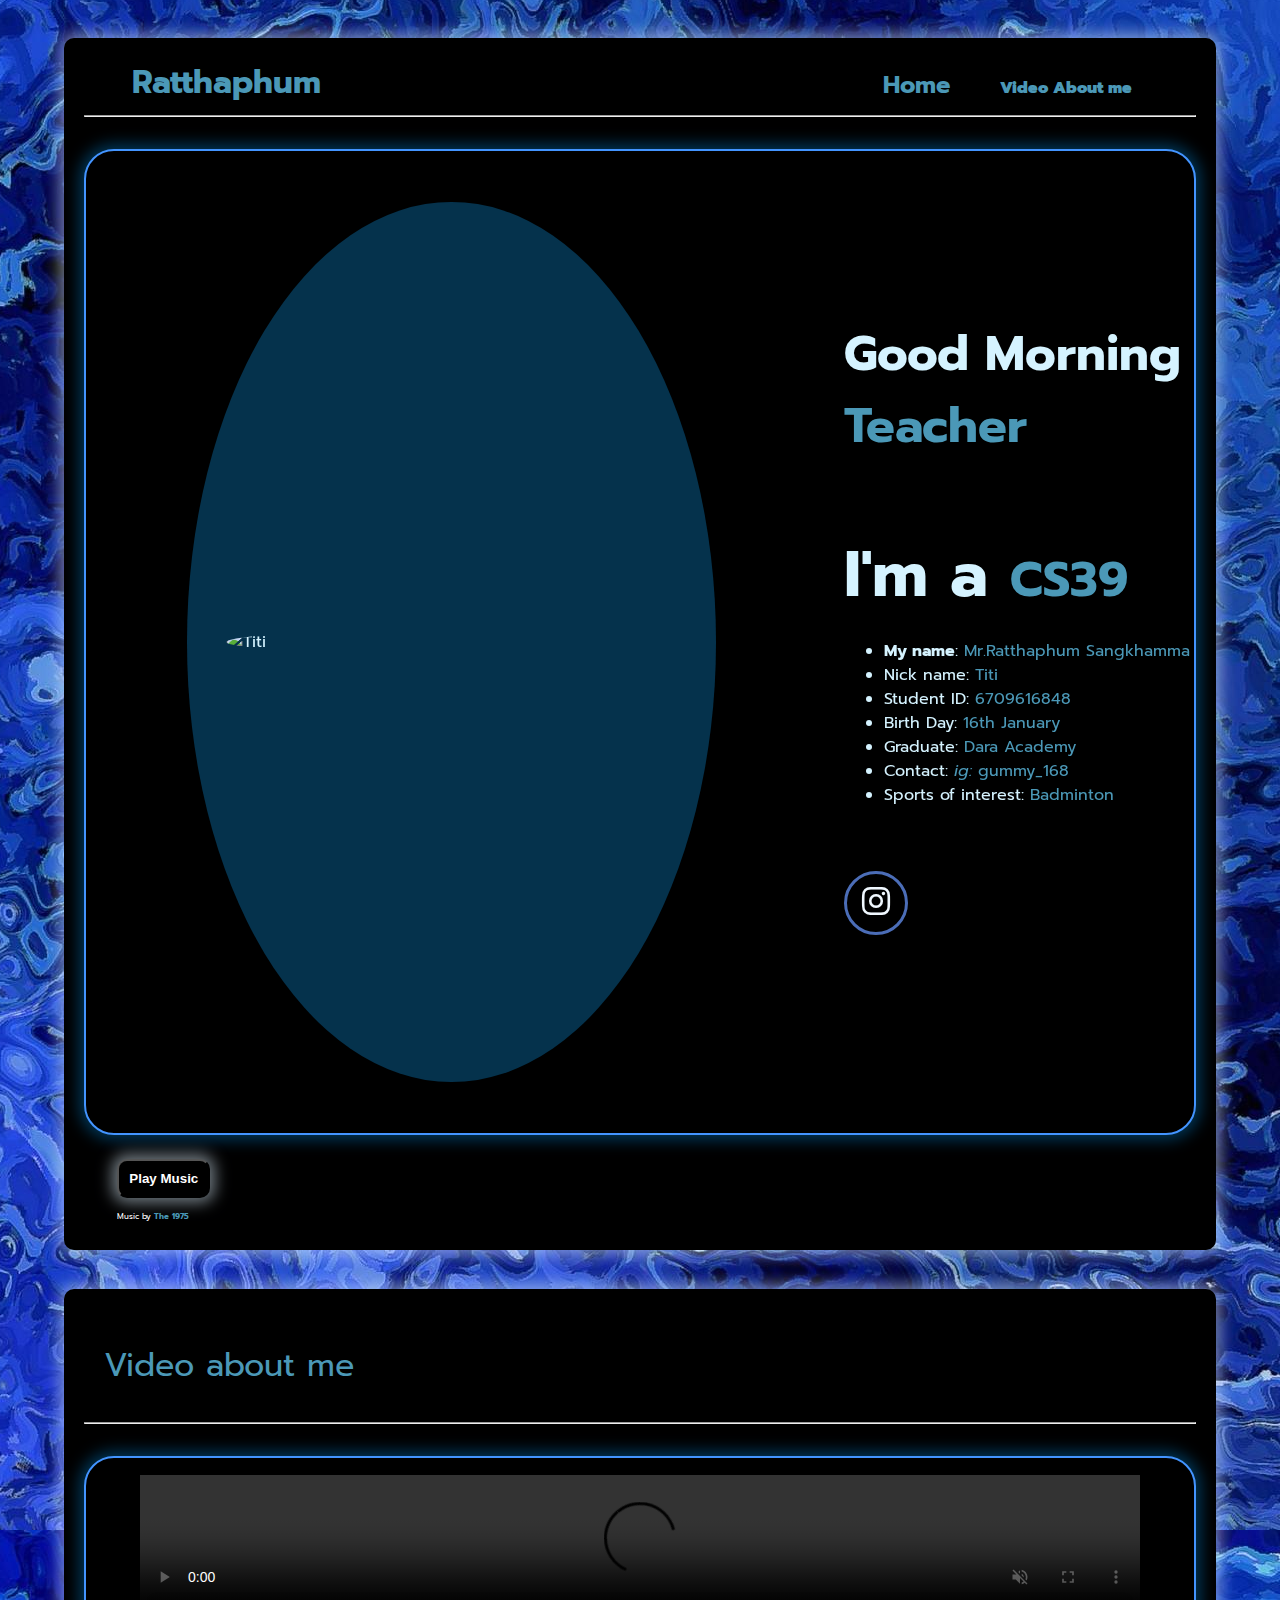
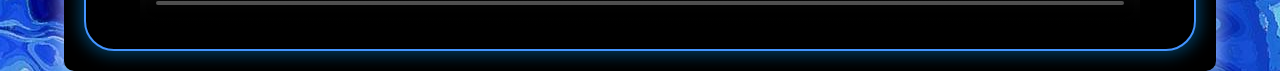
==== About_me.html @ c9fd3da2 "rename file" ====
<!DOCTYPE html>
<html lang="en">

<head>
    <title>My CSTU Story</title>
    <meta name="viewport" content="width=device-width, initial-scale=1.0, user-scalable=no">
    <link rel="stylesheet" href="https://cdnjs.cloudflare.com/ajax/libs/font-awesome/6.5.2/css/all.min.css">
    <link rel="stylesheet" href="mystyle.css">
    <script defer src="all.js"></script>

</head>

<body class="bg">

    <audio id="Avoice" autoplay loop>
        <source id="background-audio" src="resources/The 1975 - Robbers.mp3" type="audio/mpeg">
    </audio>

    <div class=" b ">

        <div class="f">
            <header>
                <nav>
                    <a class="top"><span>Ratthaphum</span></a>
                    <a href="index.html" id="home"><span>Home</span></a>
                    <a href="#Video" id="about_me"><strong><span>Video About me</span></strong></a>
                </nav>
            </header>
            <hr><br>
            <section class="detail imagine_pro">
                <div class="bimage hidden">
                    <div class="detail-img">
                        <blockquote><img src="resources/retouch_2024083016244024.jpg" alt="Titi" class="pimage">
                        </blockquote>
                    </div>
                </div>

                <div class="detail-content">
                    <h1 class="hidden" style="font-size: 3rem;"> Good Morning <span>Teacher</span></h1>
                    <h3 class="typing-text hidden">I'm a <span class="transpan">CS39</span></h3>
                    <ul class="info hidden">
                        <li><b>My name</b>: <span>Mr.Ratthaphum Sangkhamma</span></li>
                        <li>Nick name: <span>Titi</span> </li>
                        <li>Student ID: <span>6709616848</span></li>
                        <li>Birth Day: <span>16th January</span></li>
                        <li>Graduate: <span>Dara Academy</span></li>
                        <li>Contact: <span><i>ig:</i> gummy_168</span></li>
                        <li>Sports of interest: <span>Badminton</span></li>
                    </ul>
                    <blockquote>
                        <div class="s-icons hidden">
                            <a href="https://www.instagram.com/gummy_168?igsh=MXhnNWl3OWJvNnVndA==">
                                <i class="fa-brands fa-instagram" style="color: aliceblue;"></i>
                            </a>
                        </div>
                    </blockquote>

                </div>
            </section>
            <di>
                <nav>
                    <br><button id="AButton" class="button_music" onclick="togglePlayPause()"><b>Play Music</b></button>
                    <p class="text_credit"><br> Music by <span><strong>The 1975</strong></span> </p>
                </nav>
            </di>

        </div>
        <div id="Video">
            <div class="f">
                <p class="Top-2">Video about me</p>
                <hr><br>
                <div class="detail imagine_pro">
                    <p><video id="video" controls muted loop width="1000" src="resources/VCS100.mp4"
                            type="video/mp4"></video>
                    </p>

                </div>
            </div>
            <script>

                const audio = document.getElementById('Avoice');
                const video = document.getElementById('video');
                const button = document.getElementById('AButton');


                audio.volume = 0.3;


                function togglePlayPause() {
                    if (audio.paused) {
                        audio.play();
                        button.textContent = "Pause Music";
                    } else {
                        audio.pause();
                        button.textContent = "Play Music";
                    }
                }


                video.addEventListener('play', () => {
                    audio.pause();
                    button.textContent = "Play Music";
                });


                video.addEventListener('pause', () => {
                    audio.play();
                    button.textContent = "Pause Music";
                });


                video.addEventListener('ended', () => {
                    audio.play();
                    button.textContent = "Pause Music";
                });
            </script>

        </div>

    </div>





</body>

</html>
---- mystyle.css ----
@import url('https://fonts.googleapis.com/css2?family=BoonBoon&family=Kanit:wght@300&family=Mali:wght@300&family=Prompt:wght@300&family=Sukhumvit+Set:wght@300&display=swap');

* {
    box-sizing: border-box;
}

body {
    width: 100%;
    height: 100vh;
    margin: 0 auto;
    display: flex;
}

.top {
    font-size: 2rem;
    color: rgb(255, 255, 255);
    font-weight: bolder;
    cursor: pointer;
    transition: 0.3s;
}

.top:hover {
    font-size: 3rem;
    transform: 1.2s;
}

section {
    min-height: 100vh;
    padding: 5rem 9% 5rem;
}


nav a {
    text-decoration: none;
    margin-left: 3rem;
}

.textcolor {
    color: #000000;
}

span {
    color: #4b98b7;
}

span:hover {
    color: aqua;
}

.transpan {
    font-size: 3rem;
    cursor: pointer;
    transition: 0.2s, text-shadow 0.3s;
}

.transpan:hover {
    text-shadow: 0px 4px 10px rgba(2, 210, 247, 0.728);
    ;
    font-size: 4rem;
    cursor: pointer;
    transition: 1.2s;
}



.bg {
    margin: 0;
    padding: 0;
    background-image: url("resources/wp5354542-blue-pattern-wallpapers.jpg");
    background-size: auto;
    background-repeat: repeat;
    background-position: center;
    z-index: 0;

}

.overbody {
    position: fixed;
    top: 0;
    left: 0;
    width: 100%;
    height: 100%;
    background-color: rgba(255, 255, 255, 0.6);
    z-index: 0;
}

.ct {
    position: relative;
    z-index: 1;
    padding: 20px;
    text-align: center;
    color: #000000;
}


.b {
    color: rgb(213, 243, 255);
    font-family: 'Prompt', sans-serif;
    margin-left: auto;
    margin-right: auto;



}


.f {
    font-family: 'Prompt', sans-serif;
    margin-left: 5%;
    margin-right: 5%;
    margin-top: 3%;
    border: 3px #000000;
    padding: 20px;
    margin-bottom: 20px;
    border-radius: 10px;
    background-color: #000000;
    box-shadow: 0 0 15px 5px rgba(222, 242, 255, 0.5);


}

/*กล่อง all */


.f1 {
    font-family: 'Prompt', sans-serif;
    margin-left: auto;
    border: 3px #000000;
    padding: 20px;
    margin-bottom: 20px;
    border-radius: 15px;
    background-color: #000000;
    box-shadow: 2px 2px 10px rgba(0, 0, 0, 0.1);
    text-align: left;
    /* opacity: 0.7 */

}

/*กล่อง about */

.btext {
    padding: 10px;
    background-color: rgba(255, 255, 255, 0.8);
    background-size: cover;
    z-index: 0;

}

.button_music {
    color: #ffffff;
    background-color: #000000;
    text-align: left;
    padding: 10px;
    border-radius: 10px;
    margin-left: 3%;
    margin-top: auto;
    box-shadow: 0 0 15px 5px rgba(222, 242, 255, 0.5);
    z-index: 1;
}

.text_credit {
    font-size: 0.5rem;
    color: #ffffff;
    text-align: left;
    margin-top: auto;
    margin-left: 3%;
    z-index: 1;
    cursor: pointer;
    transition: 0.3s;
}

.text_credit:hover {
    font-size: 1rem;
    transform: 1.2s;
}



#home {
    font-weight: 700;
    font-size: 1.5rem;
    color: #ffffff;
    margin-right: 20px;
    cursor: pointer;
    transition: 0.3s;
    margin-left: 50%;
}

#about_me {
    font-weight: 700;
    margin-left: 1.5rem;
    font-size: 1rem;
    color: #ffffff;
    cursor: pointer;
    transition: 0.3s, text-shadow 0.3s;
}

#home:hover,
#about_me:hover {
    color: aqua;
    text-shadow: 0px 4px 10px rgba(2, 210, 247, 0.728);
    ;
    font-weight: 800;
    font-size: 1.5rem;
    transform: 1.2s;
}

.imagine_pro {
    border: 2px solid rgb(67, 148, 255);
    padding: 1px;
    border-radius: 30px;
    box-shadow: 0 0 15px 5px rgba(0, 157, 255, 0.34);
}

.detail {
    display: flex;
    justify-content: center;
    align-items: center;
    gap: 8rem;
    background-color: black;
}

.detail-content h3 {
    font-size: 4rem;
    margin-bottom: 1rem;
    font-weight: 700;
}


.detail-img {
    border-radius: 50%;
}

.bimage {
    padding: 10px;
    border: 2px;
    width: 800px;
    height: 880px;
    background-color: rgb(5, 50, 76);
    border-radius: 50%;
    margin-left: 100px;
    margin-top: 50px;
    margin-bottom: 50px;
    position: relative;
}


.pimage {
    width: 85%;
    height: auto;
    position: absolute;
    top: 50%;
    left: 50%;
    transform: translate(-50%, -50%);
    border-radius: 50%;
    cursor: pointer;
    transition: 0.3s, box-shadow 0.3s;
}

.pimage:hover {
    width: 90%;
    height: auto;
    box-shadow: 0px 5px 40px 50px rgba(64, 226, 255, 0.813);
    transform: 1.2s;

}

.s-icons {
    display: inline-flex;
    justify-content: center;
    align-items: center;
    width: 4rem;
    height: 4rem;
    background-color: transparent;
    border: 0.2rem solid #4b6db7;
    font-size: 2rem;
    border-radius: 50%;
    margin: 3rem 1.5rem 3rem -40px;
    transition: 0.3s ease;
    color: #4b6db7;
}

.s-icons:hover {
    color: rgb(255, 255, 255);
    transform: scale(1.3) translateY(-5px);
    background-color: #4bb0b7;
    box-shadow: 0 0 25px #42a2c97b;
}

.detail-img-2 {
    background-image: url(resources/wp5354542-blue-pattern-wallpapers.jpg);
    height: 100%;
    width: 100%;
    background-repeat: no-repeat;
    background-position: center;
    z-index: 0;
}

.Top-2 {
    font-family: 'Prompt', sans-serif;
    color: #4b98b7;
    font-size: 2rem;
    margin-left: 20px;
    cursor: pointer;
    transition: 0.2s, text-shadow 0.3s;
    text-decoration: none;
}

.Top-2:hover {
    font-size: 2.5rem;
    color: aqua;
    text-shadow: 0px 4px 10px rgba(2, 210, 247, 0.728);
    transform: 2s;
}

@media (max-width: 768px) {
    body {
      font-size: 14px;
    }
  
    .container {
      width: 100%;
    }
  }


  .hidden {
    opacity: 0;
    filter: blur(5px);
    transform: translate(-100%);
    transition: all 2s;

}

.show {
    opacity: 1;
    filter: blur(0);
    transform: translateX(0);
}
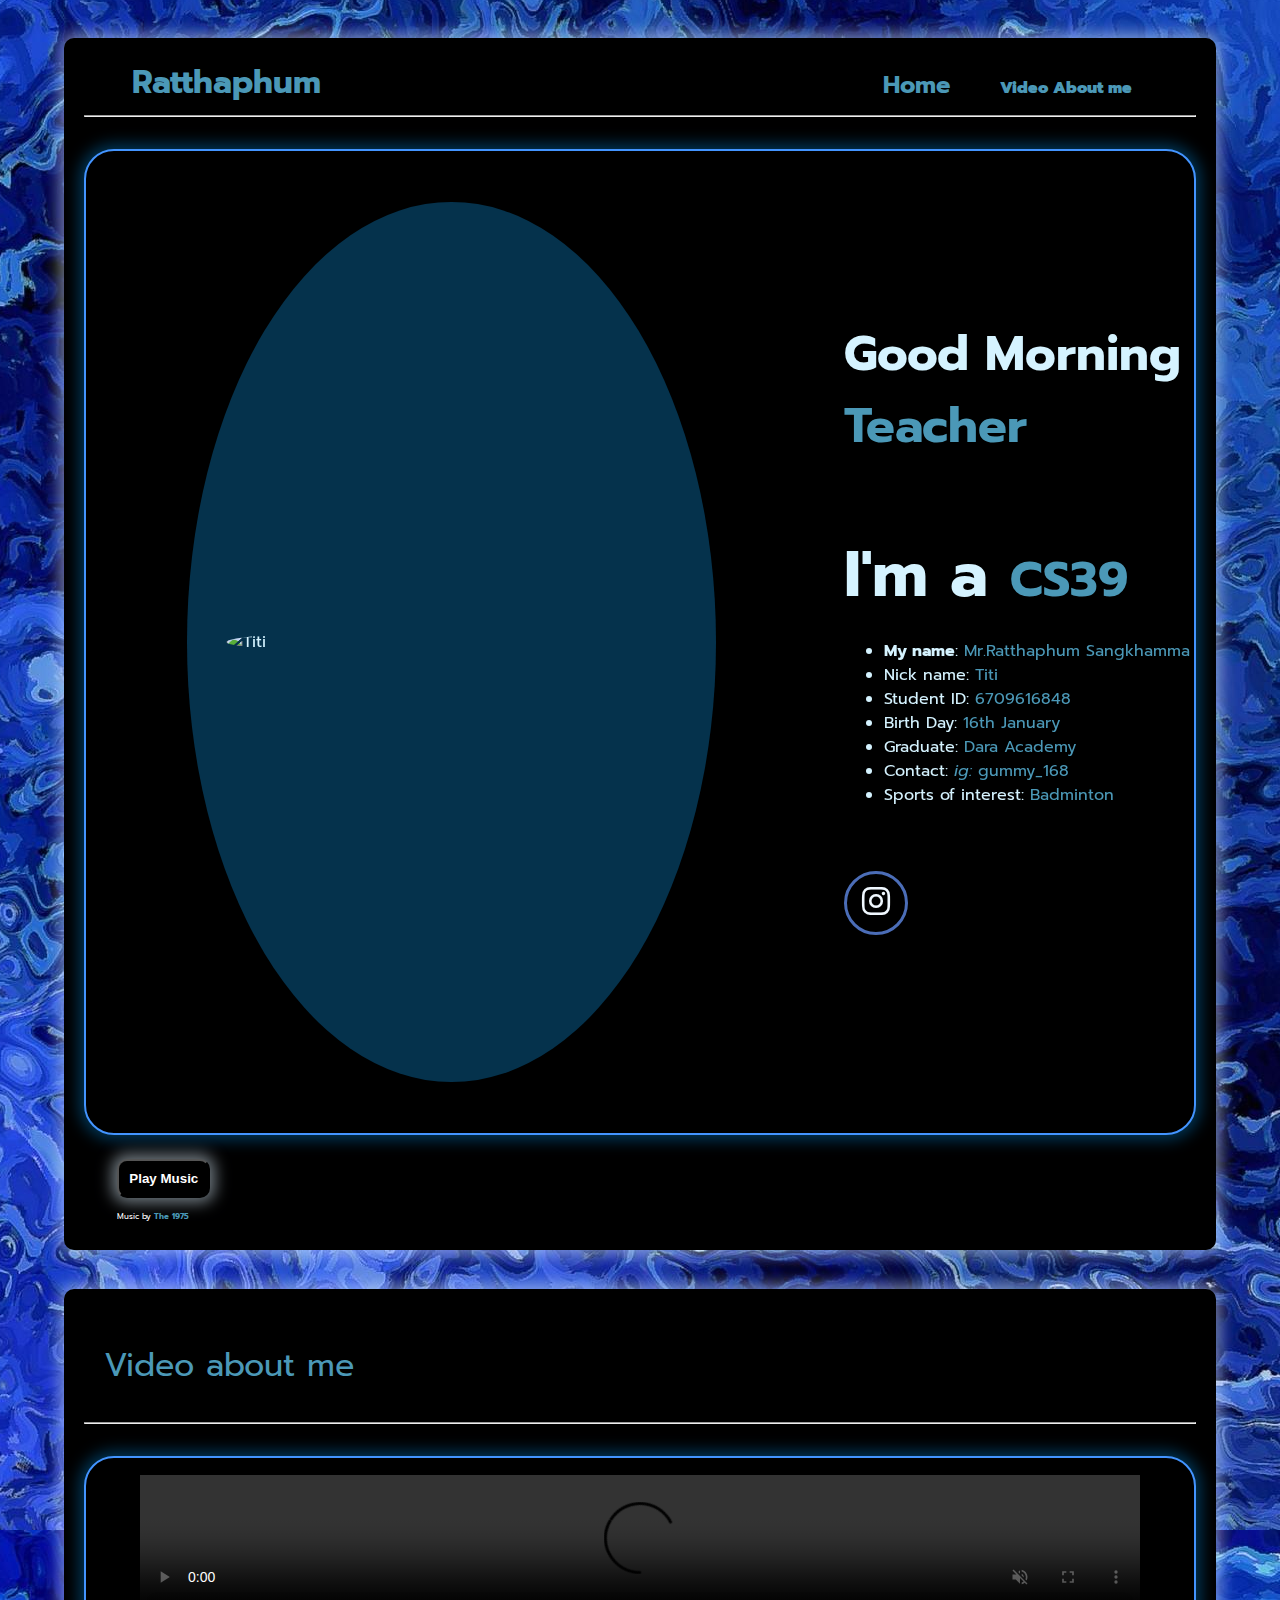
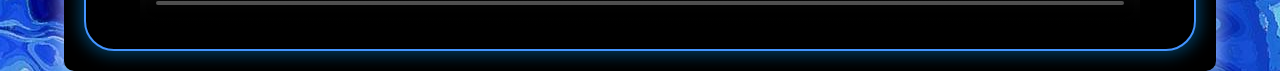
==== commit 72c63601: "Edit all file and setup" ====
--- a/About_me.html
+++ b/About_me.html
@@ -7,6 +7,7 @@
     <link rel="stylesheet" href="https://cdnjs.cloudflare.com/ajax/libs/font-awesome/6.5.2/css/all.min.css">
     <link rel="stylesheet" href="mystyle.css">
     <script defer src="all.js"></script>
+    <scroll-behavior: smooth;></scroll-behavior:>
 
 </head>
 
